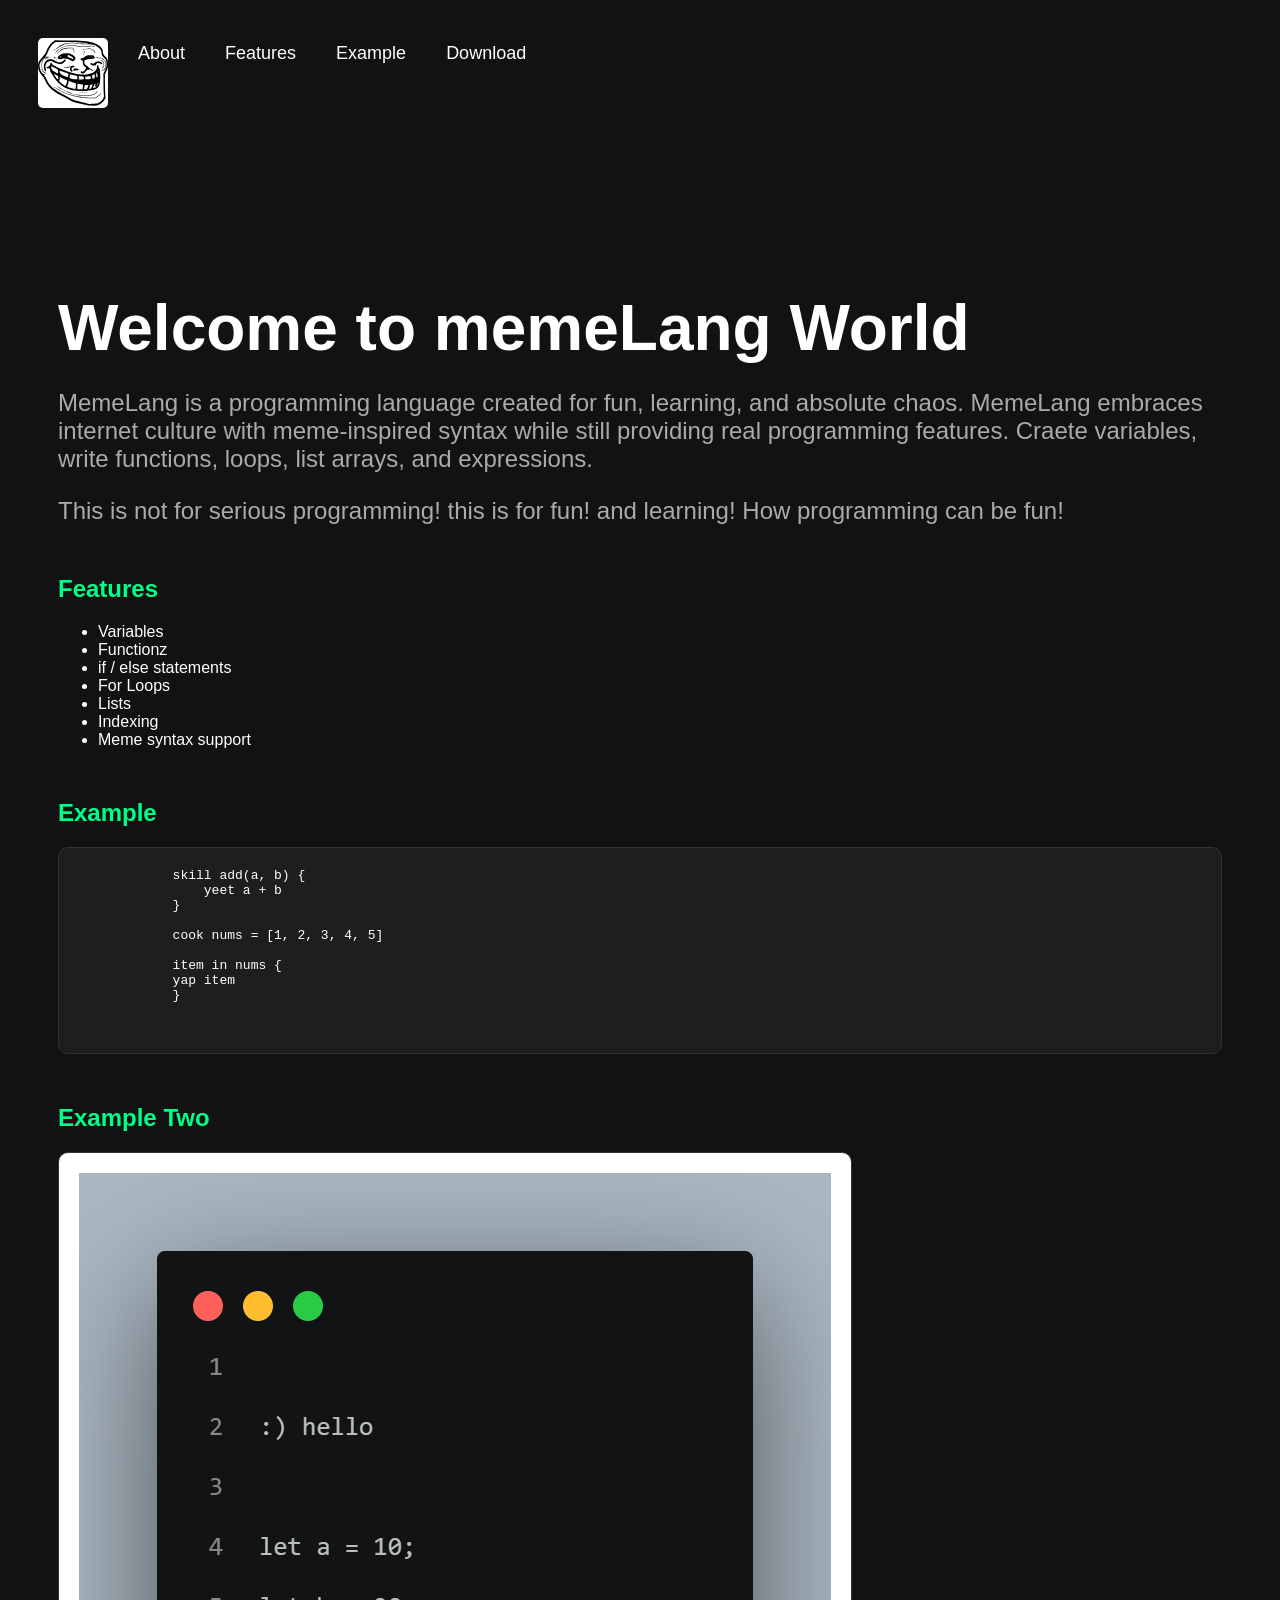
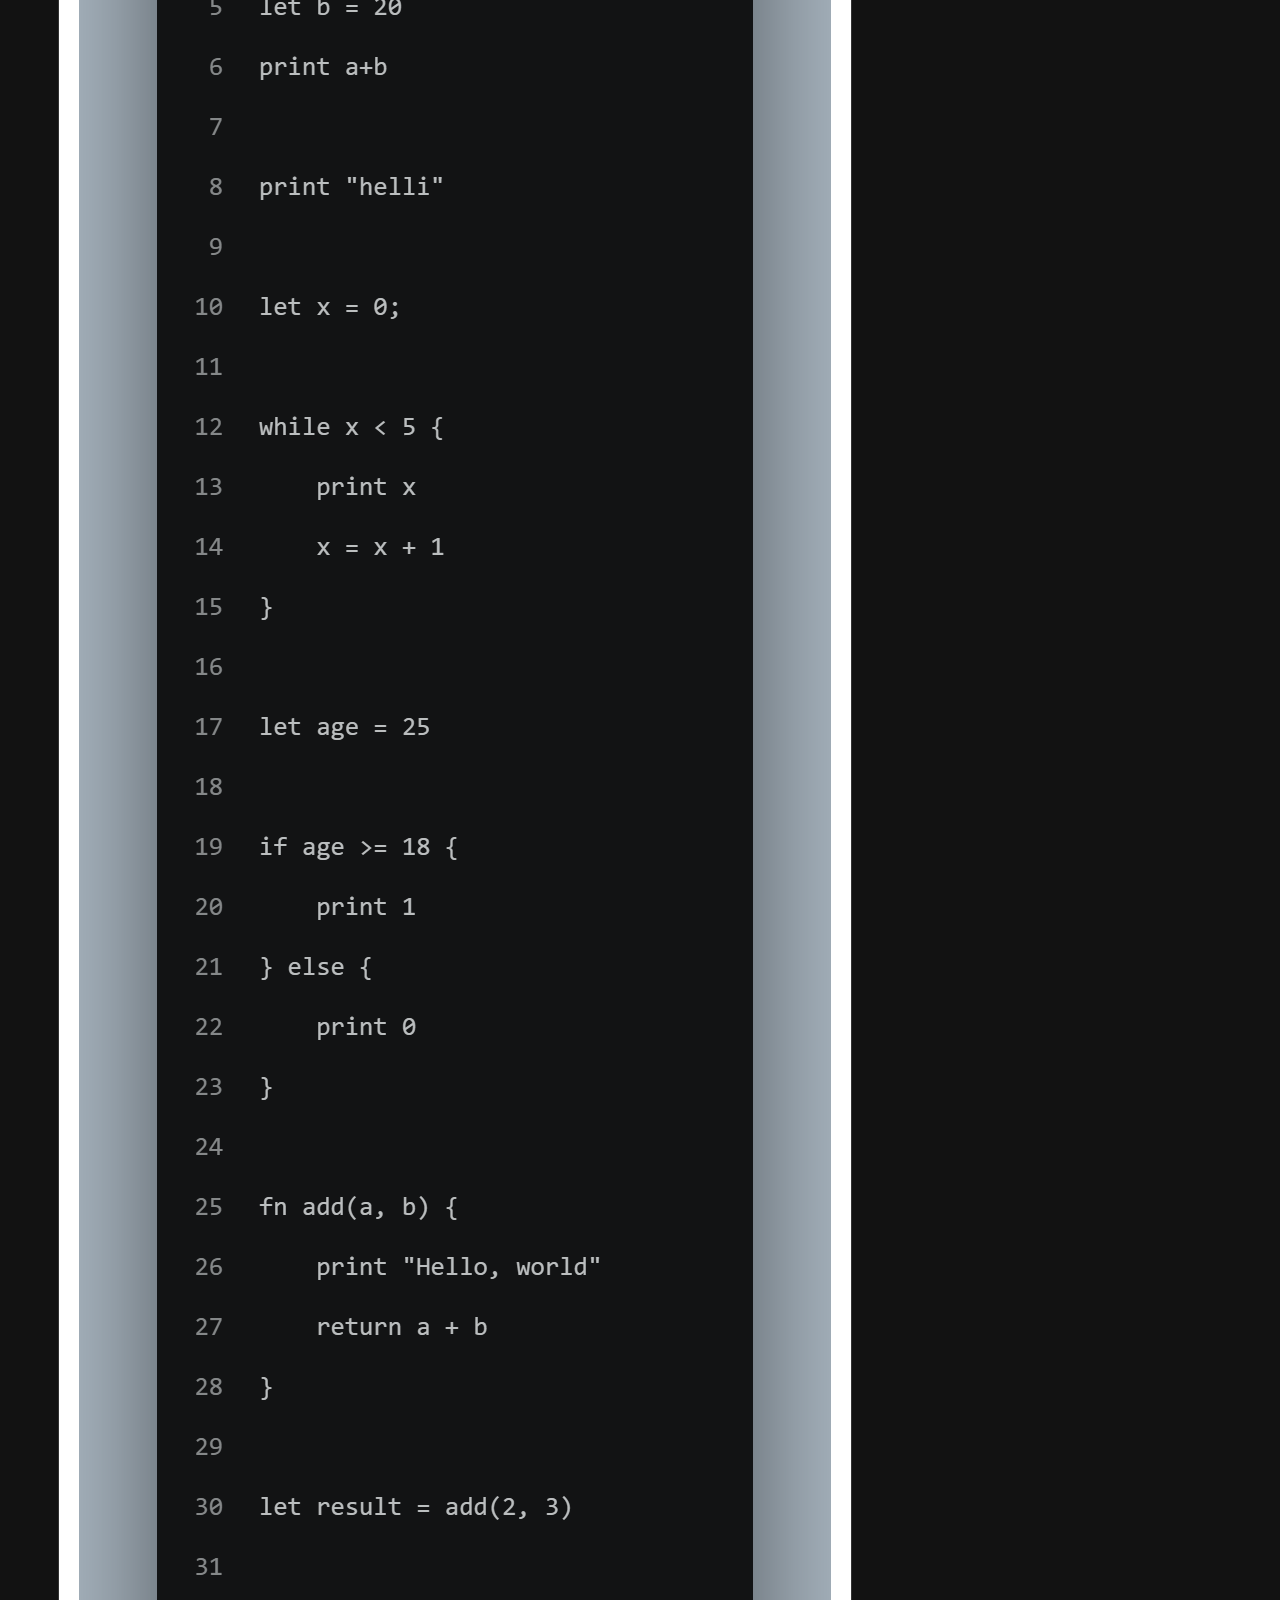
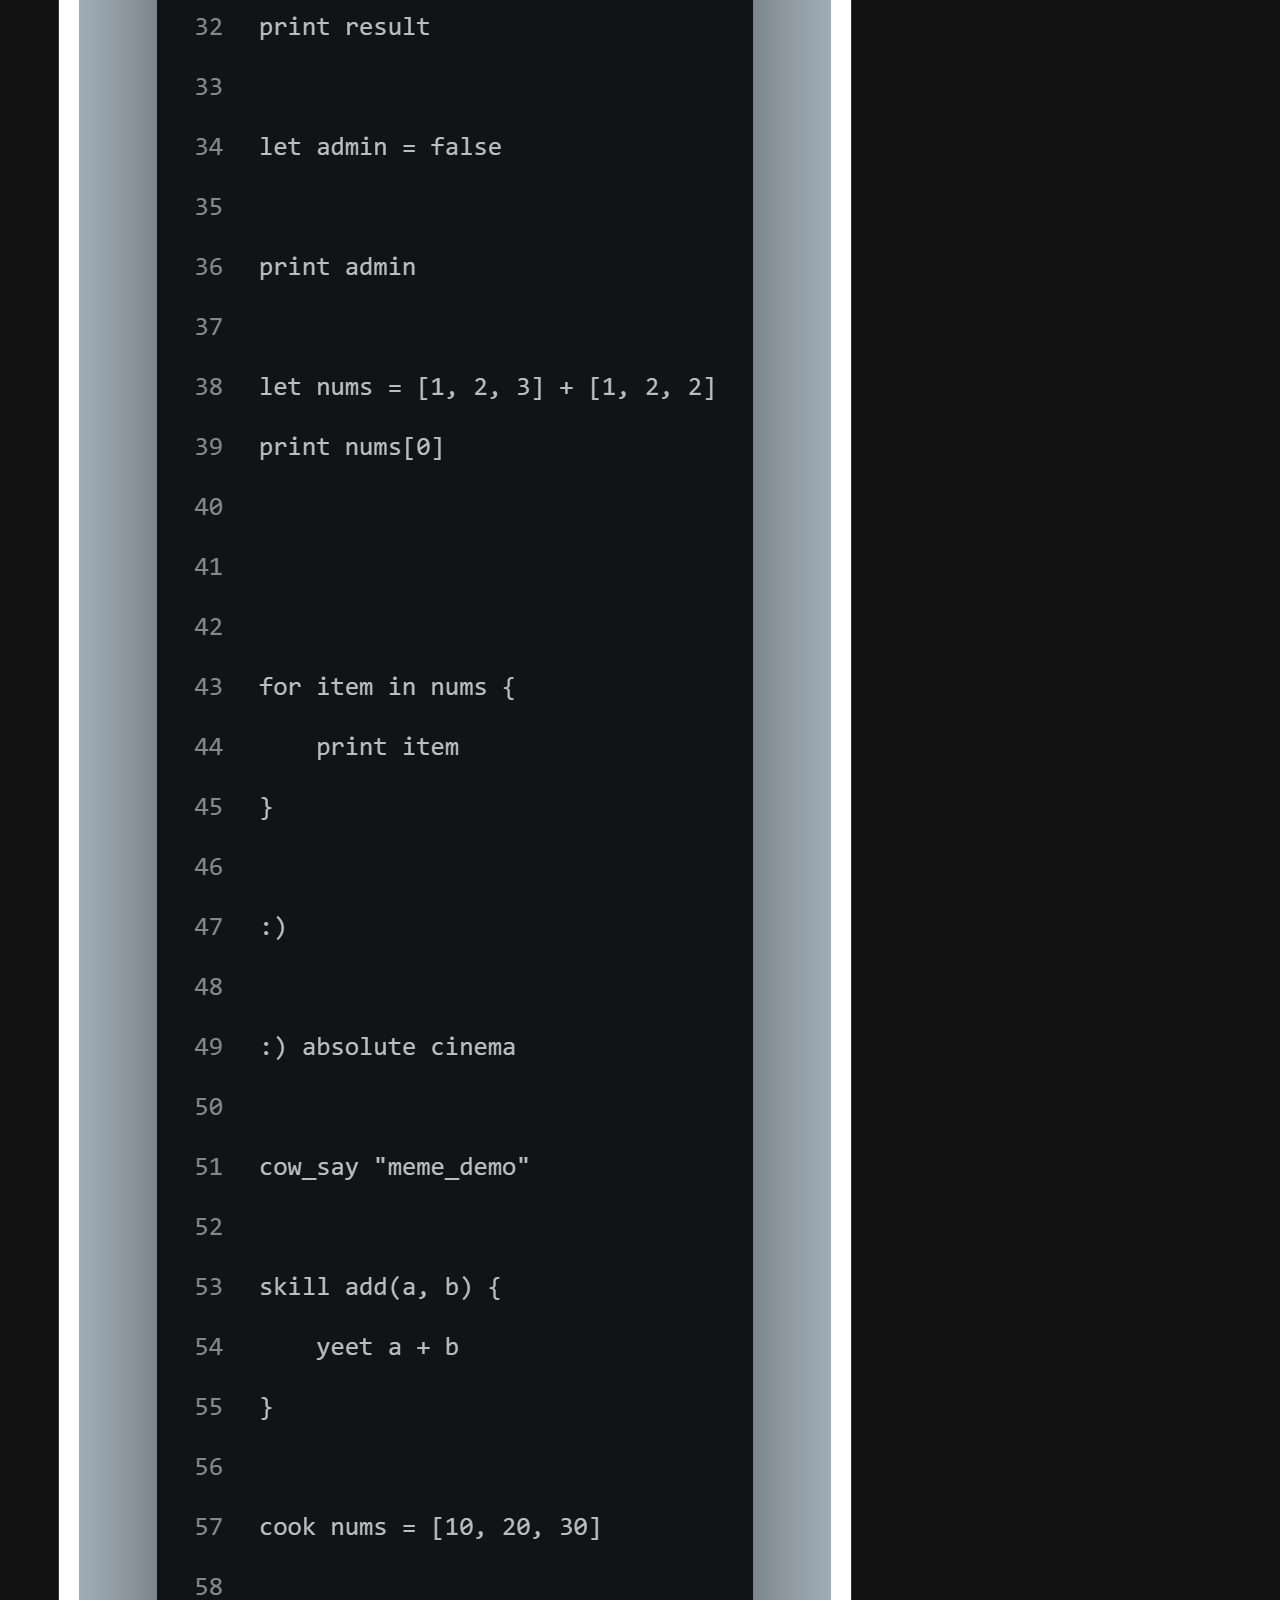
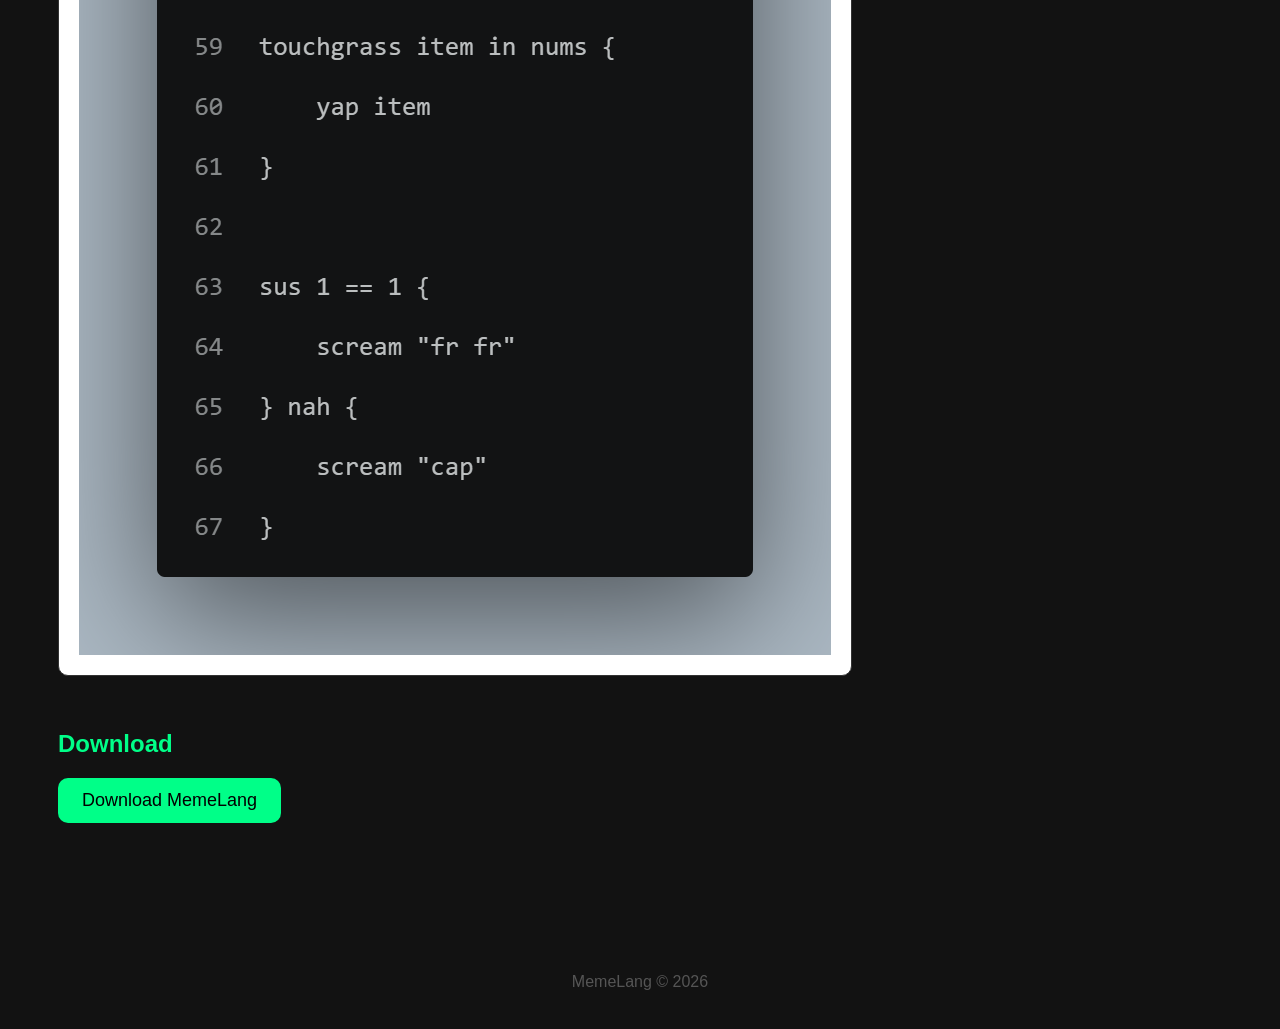
==== website/index.html @ 778daeda "Addeed website for this lang" ====
<!DOCTYPE html>
<html lang="en">
<head>
    <meta charset="UTF-8">
    <meta name="viewport" content="width=device-width, initial-scale=1.0">
    <title>memeLang</title>


    <link rel="stylesheet" href="style.css">
</head>
<body>
    <nav>
        <img src="assets\Trollface.svg" alt="memeLang Logo" class="logo">
        <a href="#about">About</a>
        <a href="#features">Features</a>
        <a href="#example">Example</a>
        <a href="#download">Download</a>
    </nav>


    <section class="hero">
        <h1 id="about"> Welcome to memeLang World</h1>
        <p>MemeLang is a programming language created for fun, learning, and absolute chaos. MemeLang embraces internet culture with meme-inspired syntax while still providing real programming features. Craete variables,  write functions, loops, list arrays, and expressions. </p>
        <p> This is not for serious programming! this is for fun! and learning! How programming can be fun!</p>
        
        <h2 id="features">Features</h2>
        <ul>
            <li>Variables</li>
            <li>Functionz</li>
            <li>if / else statements</li>
            <li>For Loops</li>
            <li>Lists</li>
            <li>Indexing</li>
            <li>Meme syntax support</li>
        </ul>
        
        <h2 id="example">Example</h2>
        <pre>
            skill add(a, b) {
                yeet a + b
            }

            cook nums = [1, 2, 3, 4, 5]

            item in nums {
            yap item
            }

        </pre>

        <h2>Example Two</h2>
        <img src="assets\code.png" alt="Example Code" id="example_two">


        <h2 id="download">Download</h2>
        <button>Download MemeLang</button>
    </section>
    


    <footer>MemeLang © 2026</footer>

</body>
</html>
---- website/style.css ----
body{
    background: #121212;
    color: white;
    font-family: Arial, Helvetica, sans-serif;
    padding: 30px;
}

nav{
    display: flex;
    gap: 20px;
    margin-bottom: 30px;
}
nav a{
    color: white;
    text-decoration: none;
    font-size: 18px;
    padding: 5px 10px;
    border-radius: 5px;
    transition: background-color 0.3s ease;
    
}

nav a:hover {
    color: #00ff88;
}

pre {
    background: #1e1e1e;
    padding: 20px;
    border-radius: 10px;
    overflow-x: auto;
    border: 1px solid #333;
}


.logo {
    background: white;
    border-radius: 5px;
    width: 70px;
    height: 70px;
}


h1 {
    font-size: 4rem;
    margin-bottom: 20px;
}

h2 {
    color: #00ff88;
    margin-top: 50px;
}


button {
    background: #00ff88;
    border: none;
    padding: 12px 24px;
    border-radius: 10px;
    font-size: 18px;
    cursor: pointer;
}

button:hover {
    background: #00cc70;
}



.hero {
    padding: 100px 20px;
}

.hero p {
    font-size: 1.5rem;
    color: #aaa;
}

footer {
    margin-top: 50px;
    text-align: center;
    color: #555;
}


#example_two {
    background: #ffffff;
    padding: 20px;
    border-radius: 10px;
    overflow-x: auto;
    border: 1px solid #333;
    border-radius: 10px;
}
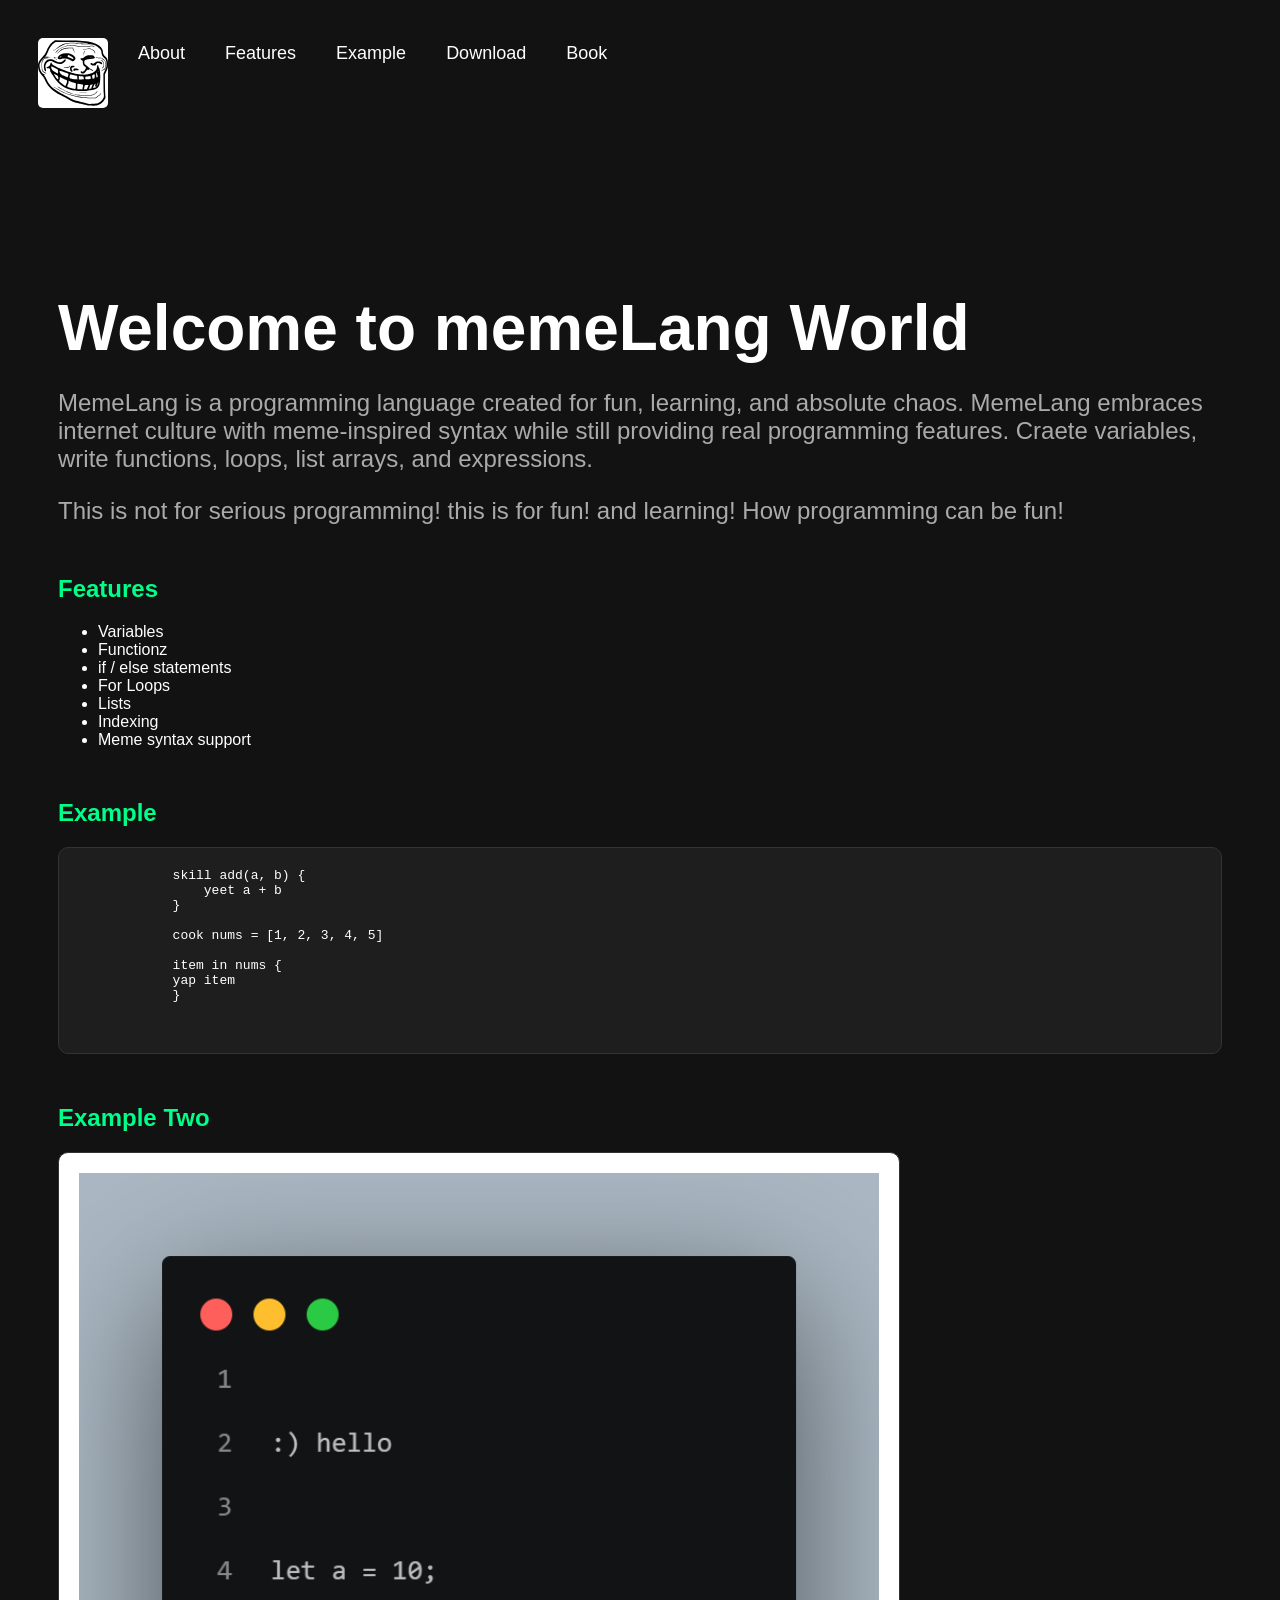
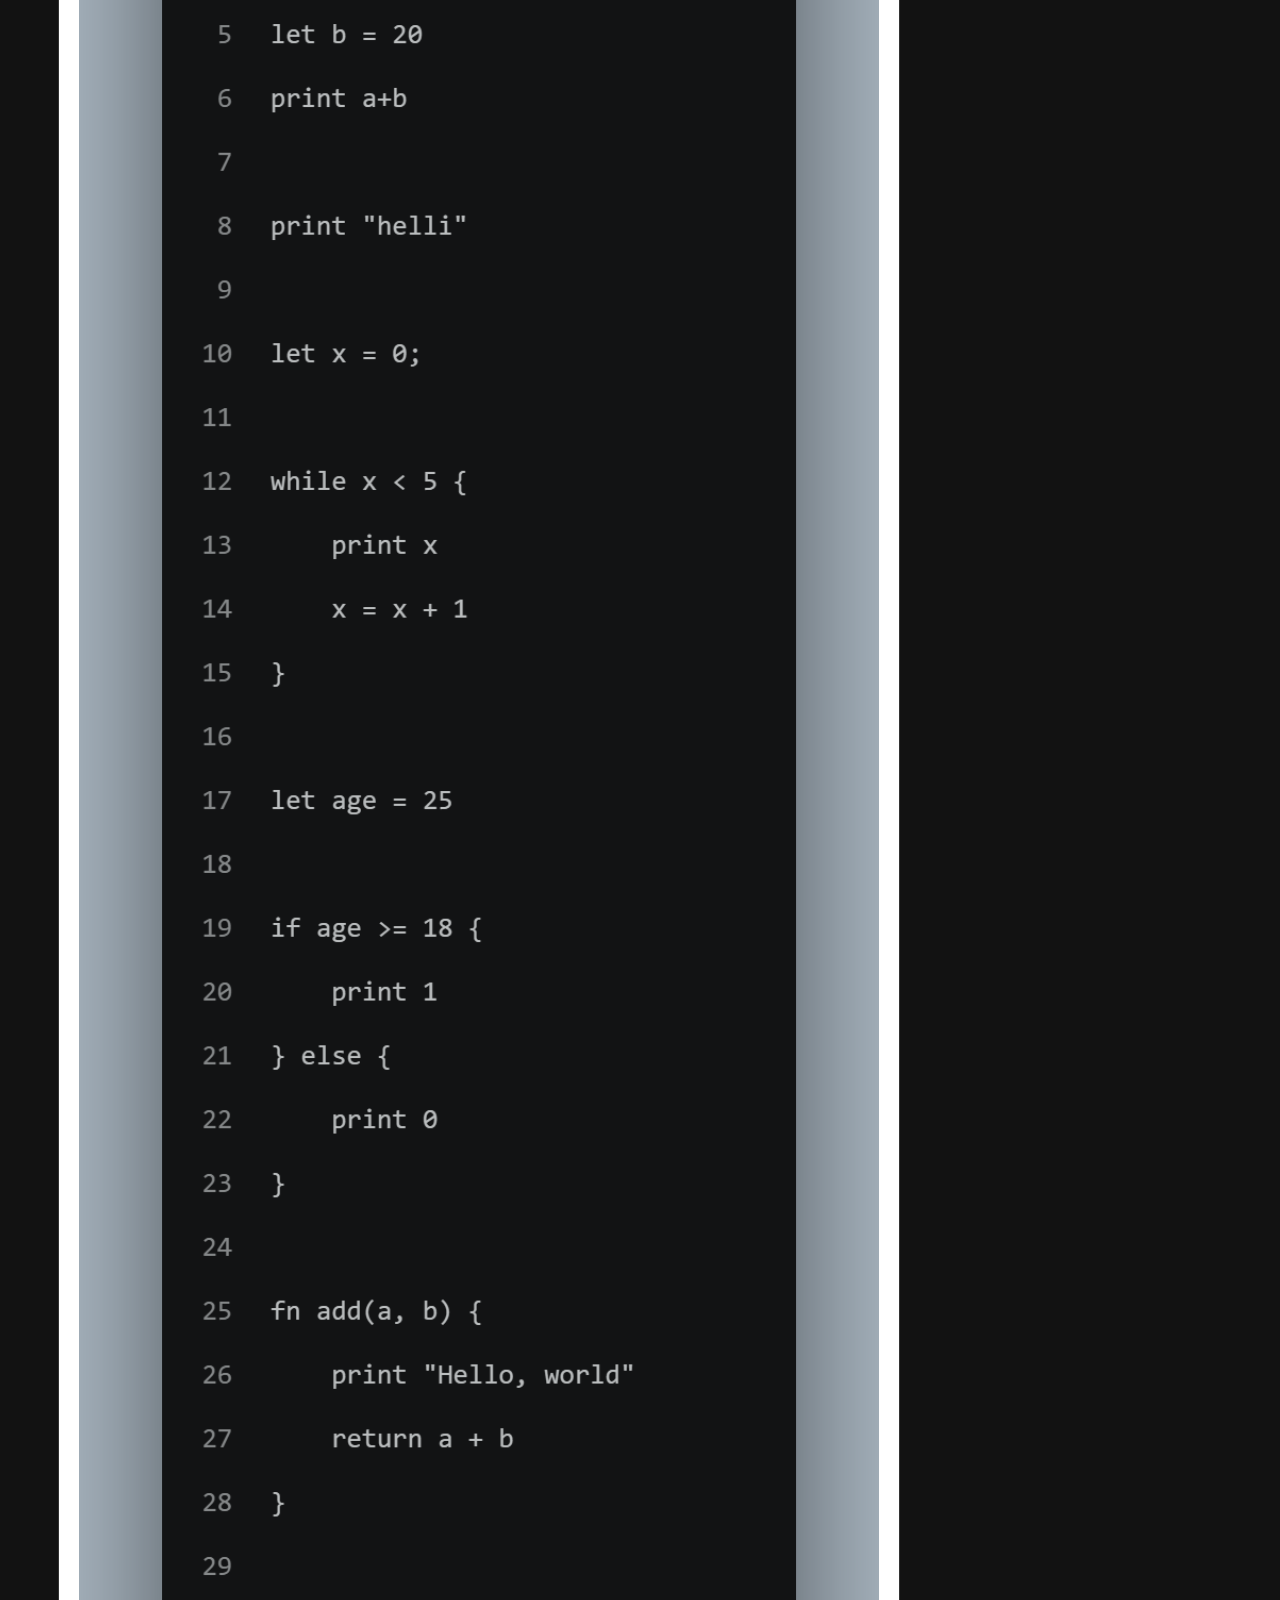
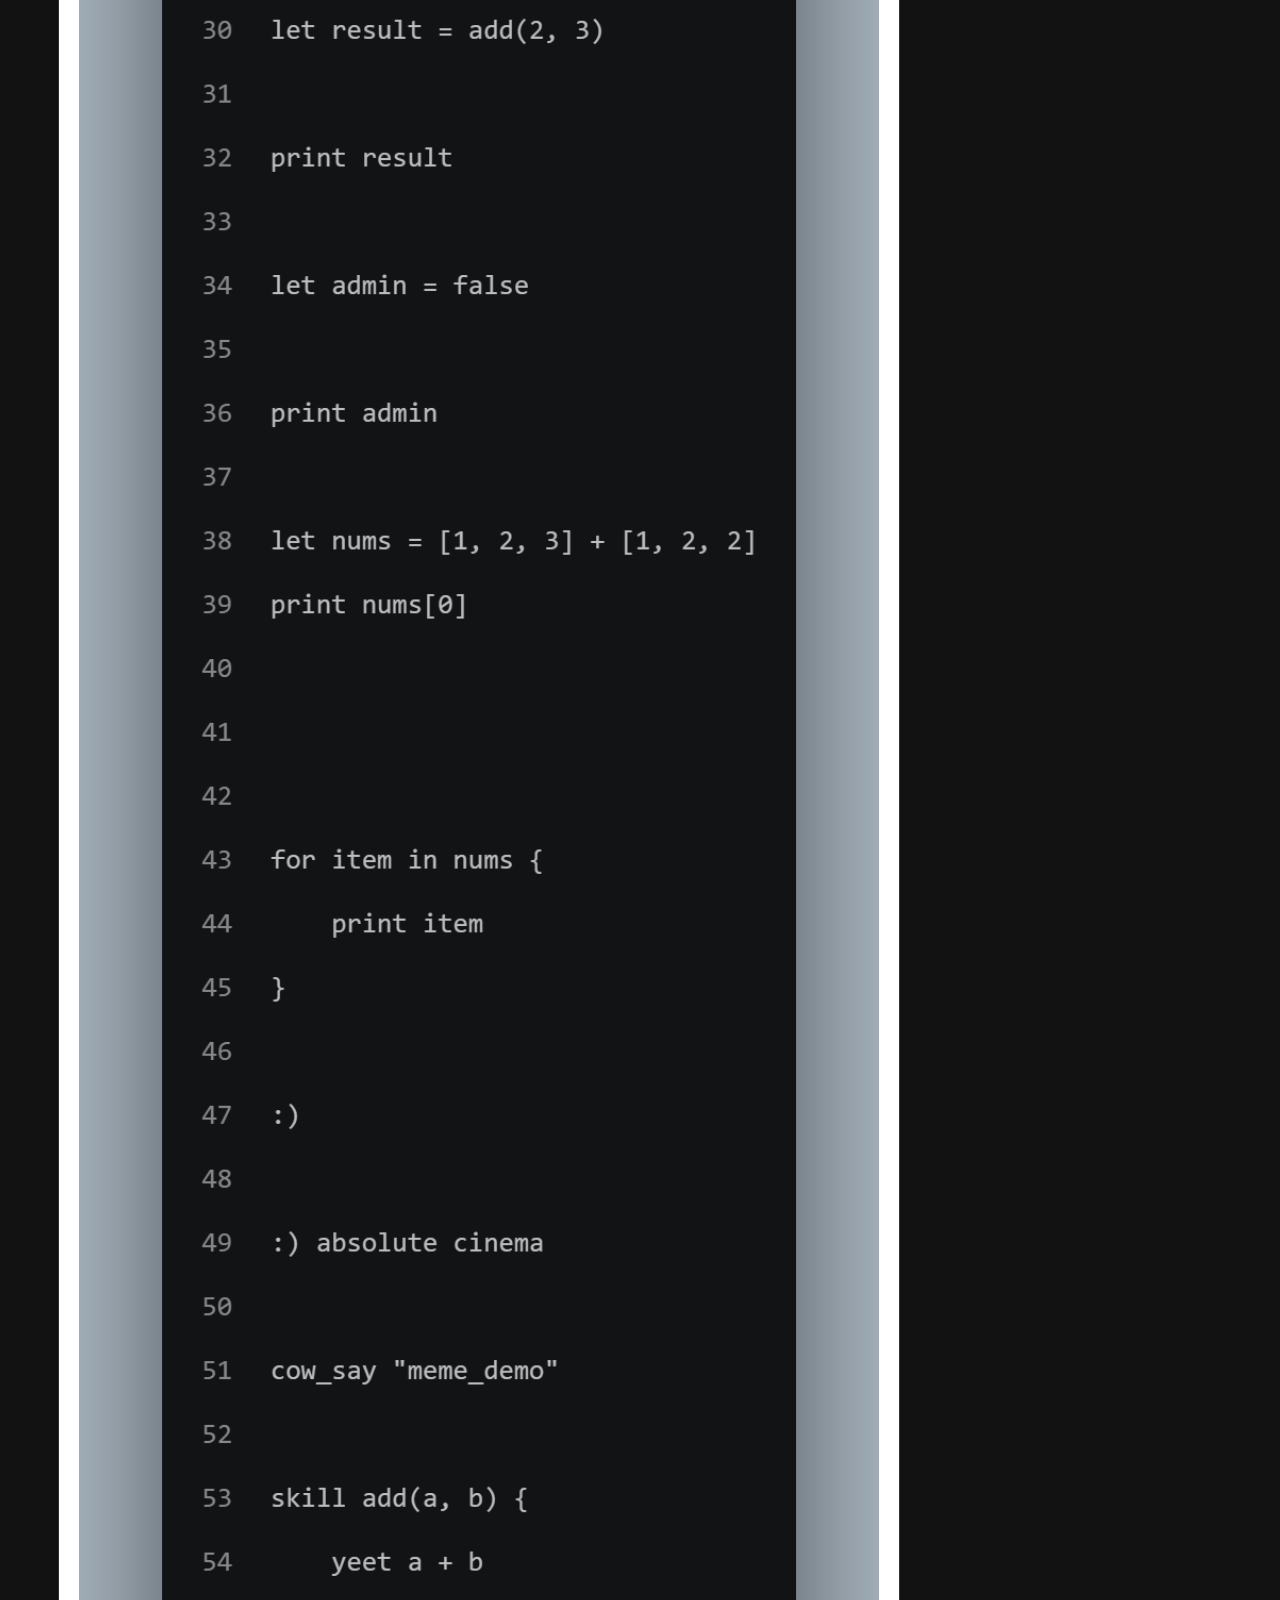
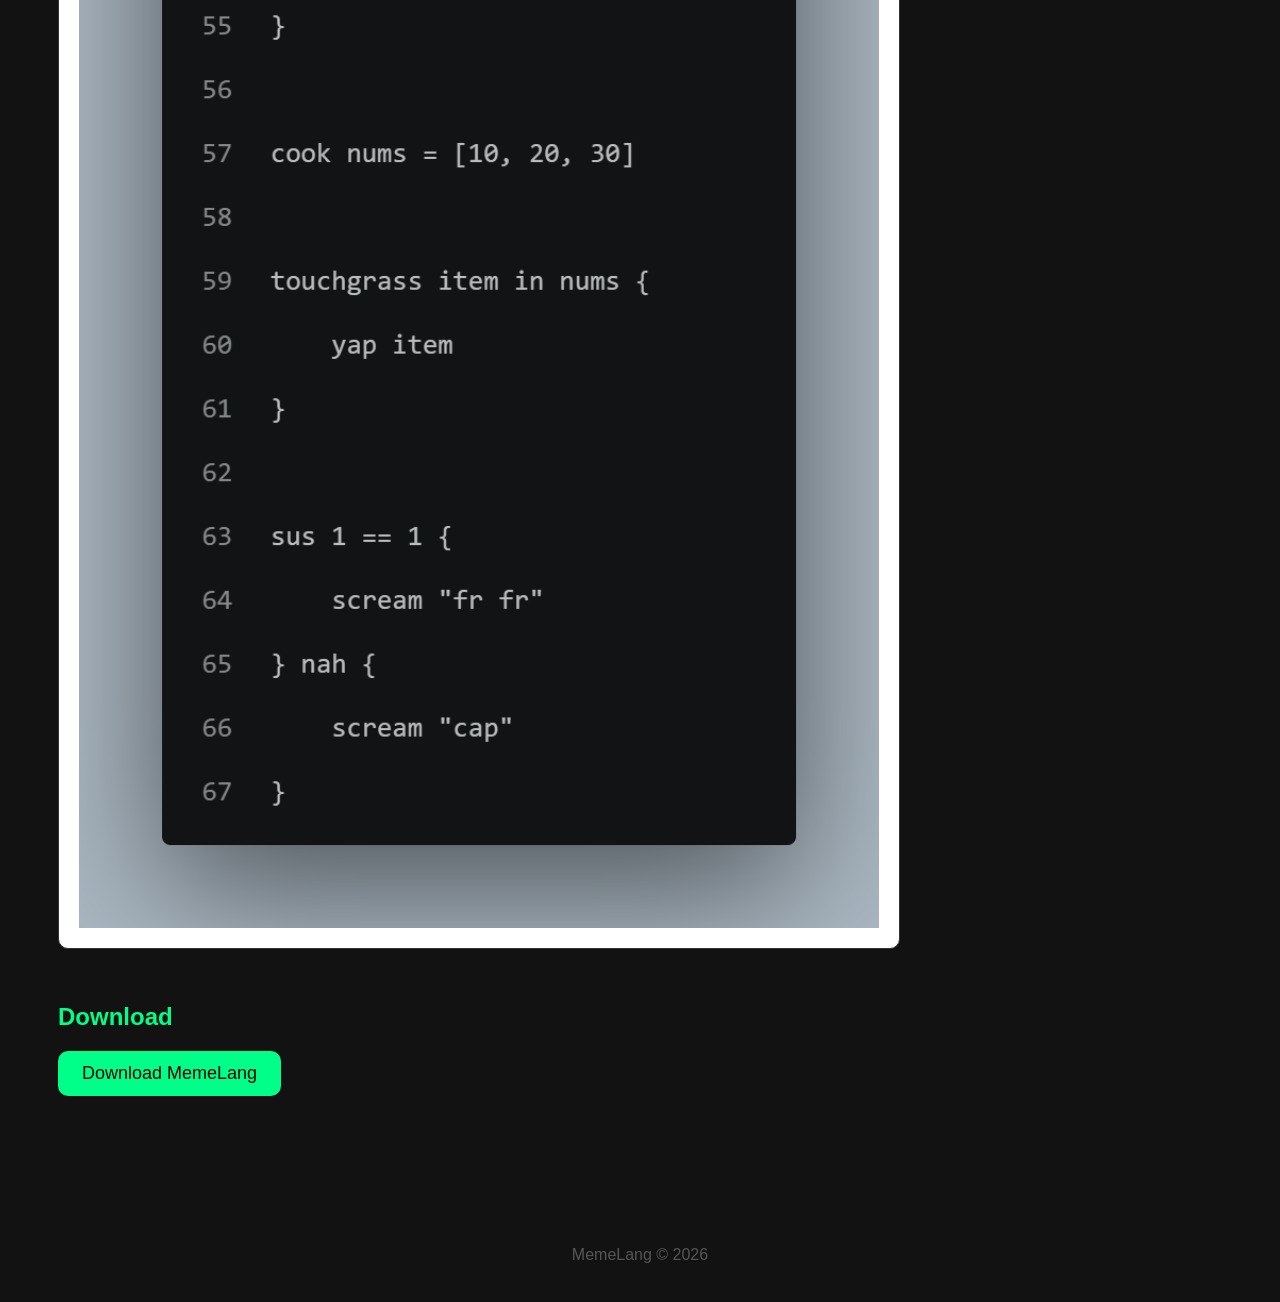
==== commit 1ea36ebb: "updated websites" ====
--- a/website/index.html
+++ b/website/index.html
@@ -15,6 +15,7 @@
         <a href="#features">Features</a>
         <a href="#example">Example</a>
         <a href="#download">Download</a>
+        <a href="book.html">Book</a>
     </nav>
 
 
--- a/website/style.css
+++ b/website/style.css
@@ -84,6 +84,8 @@
 
 
 #example_two {
+    width: 100%;
+    max-width: 800px;
     background: #ffffff;
     padding: 20px;
     border-radius: 10px;
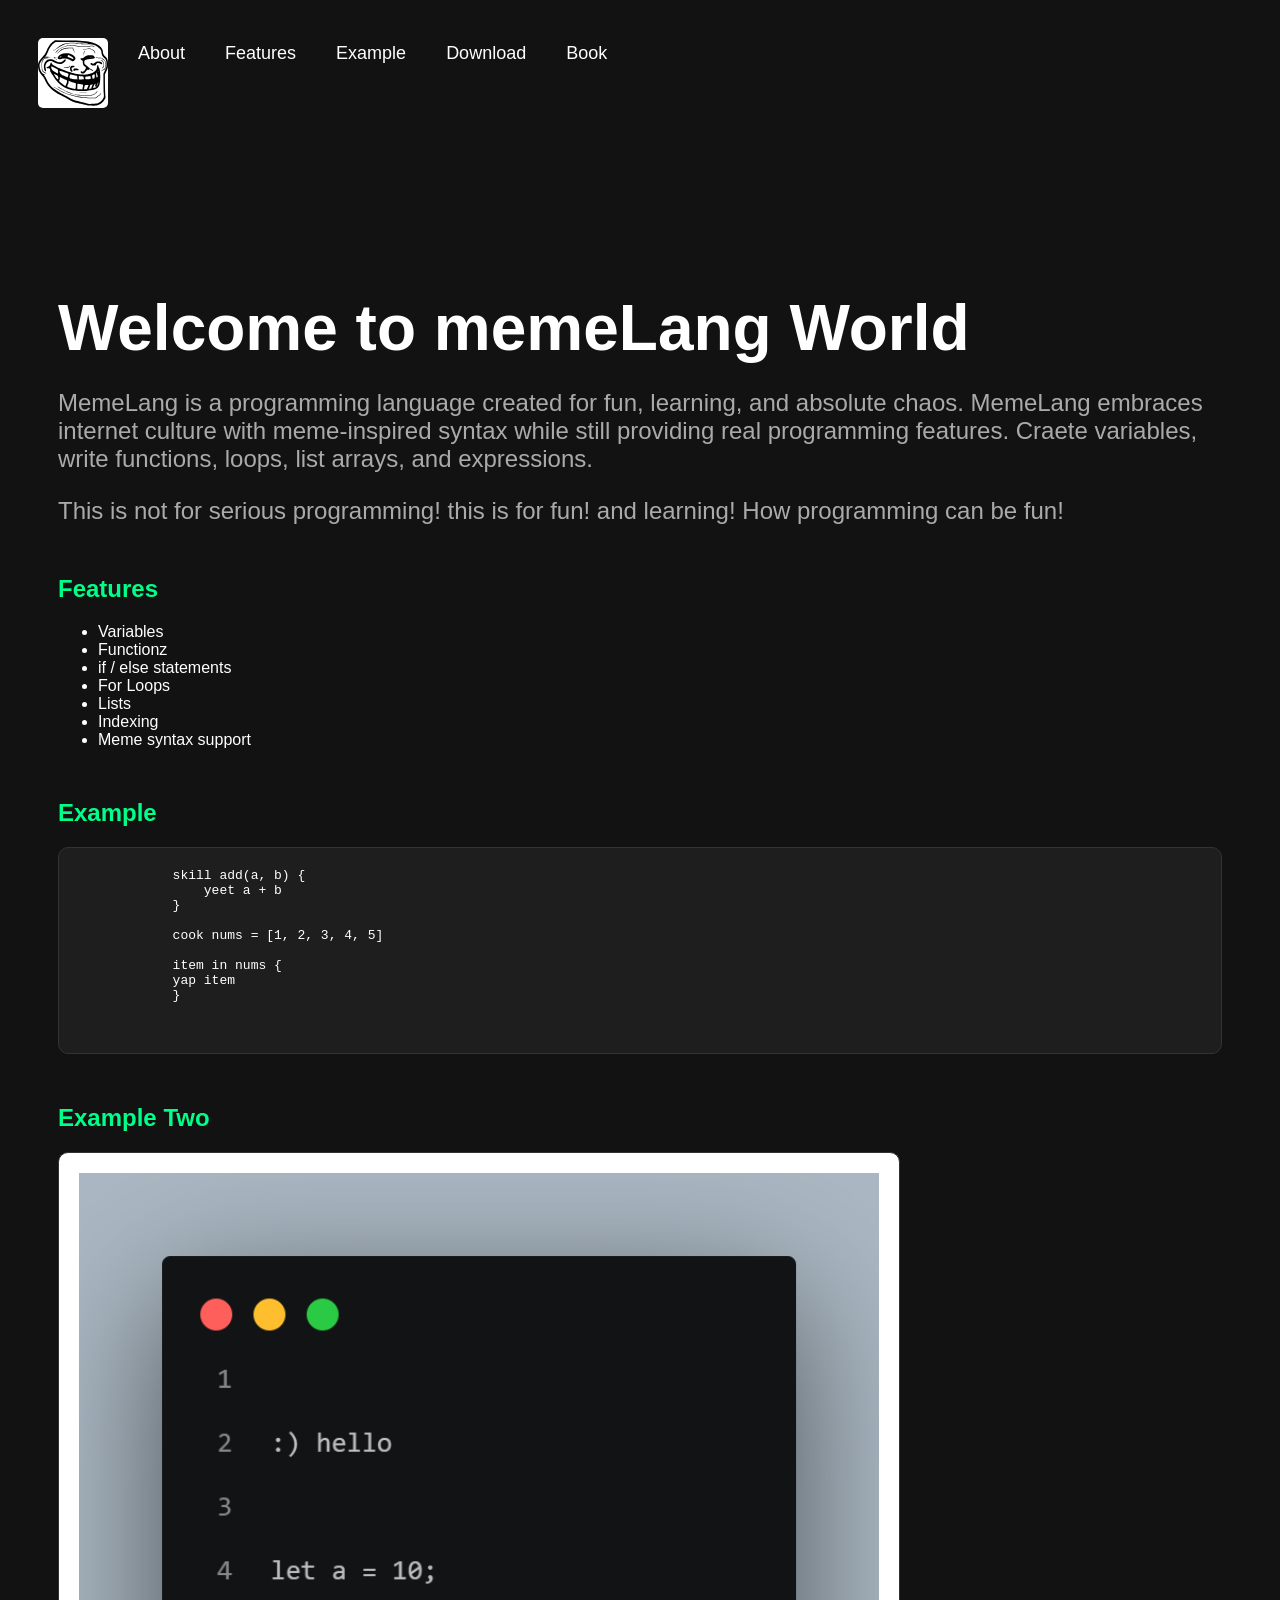
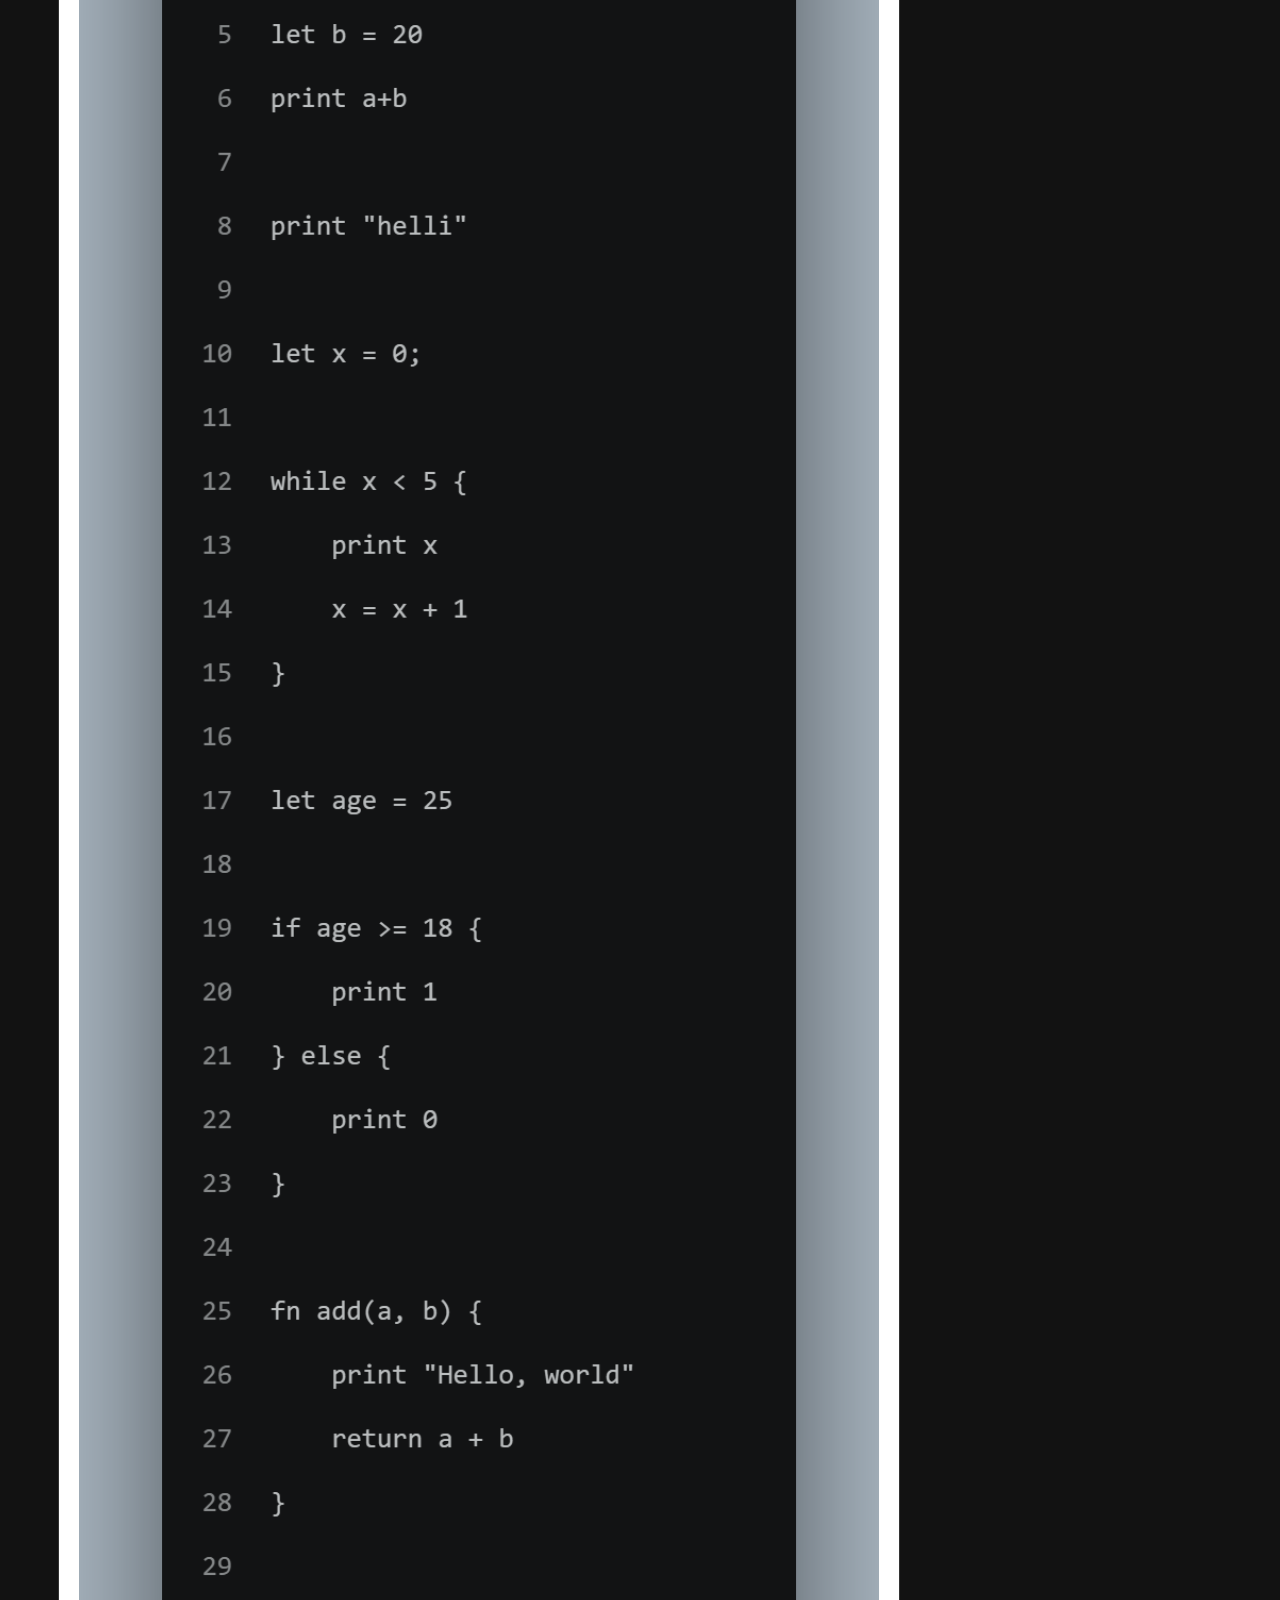
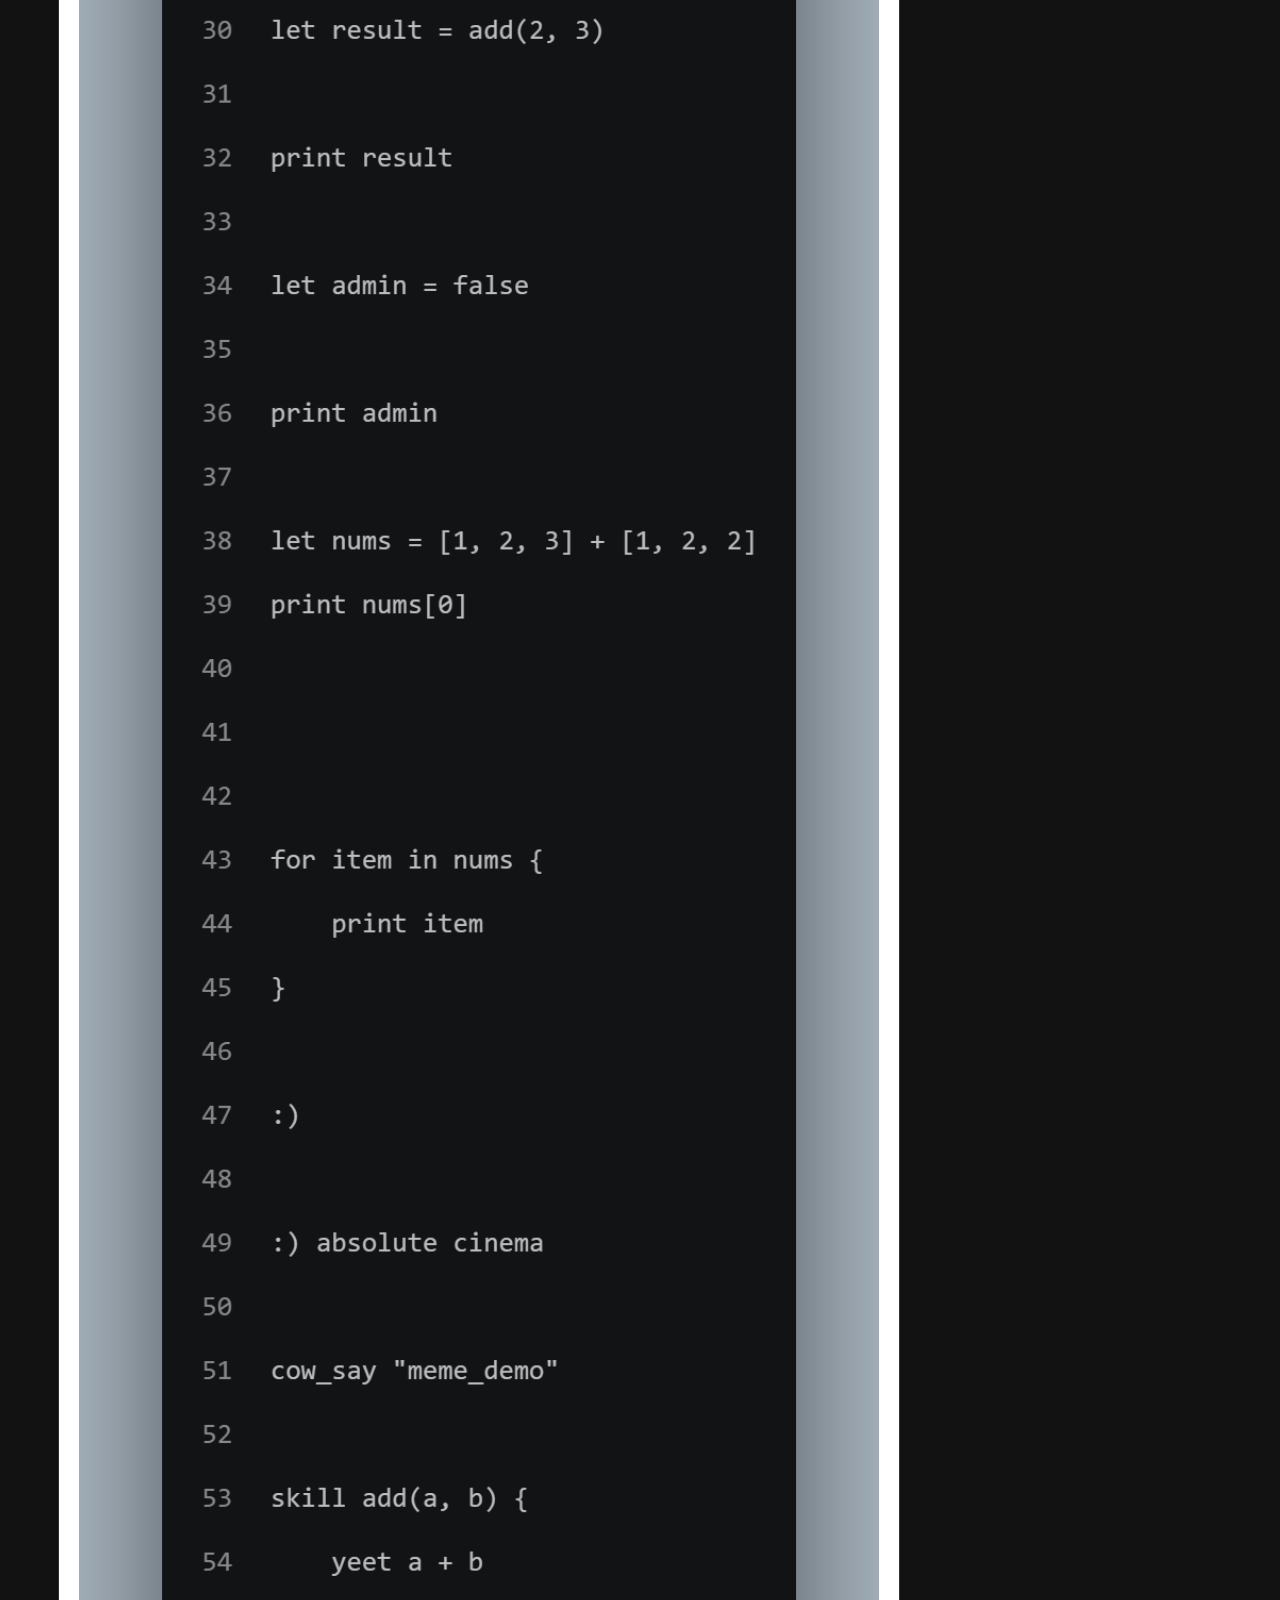
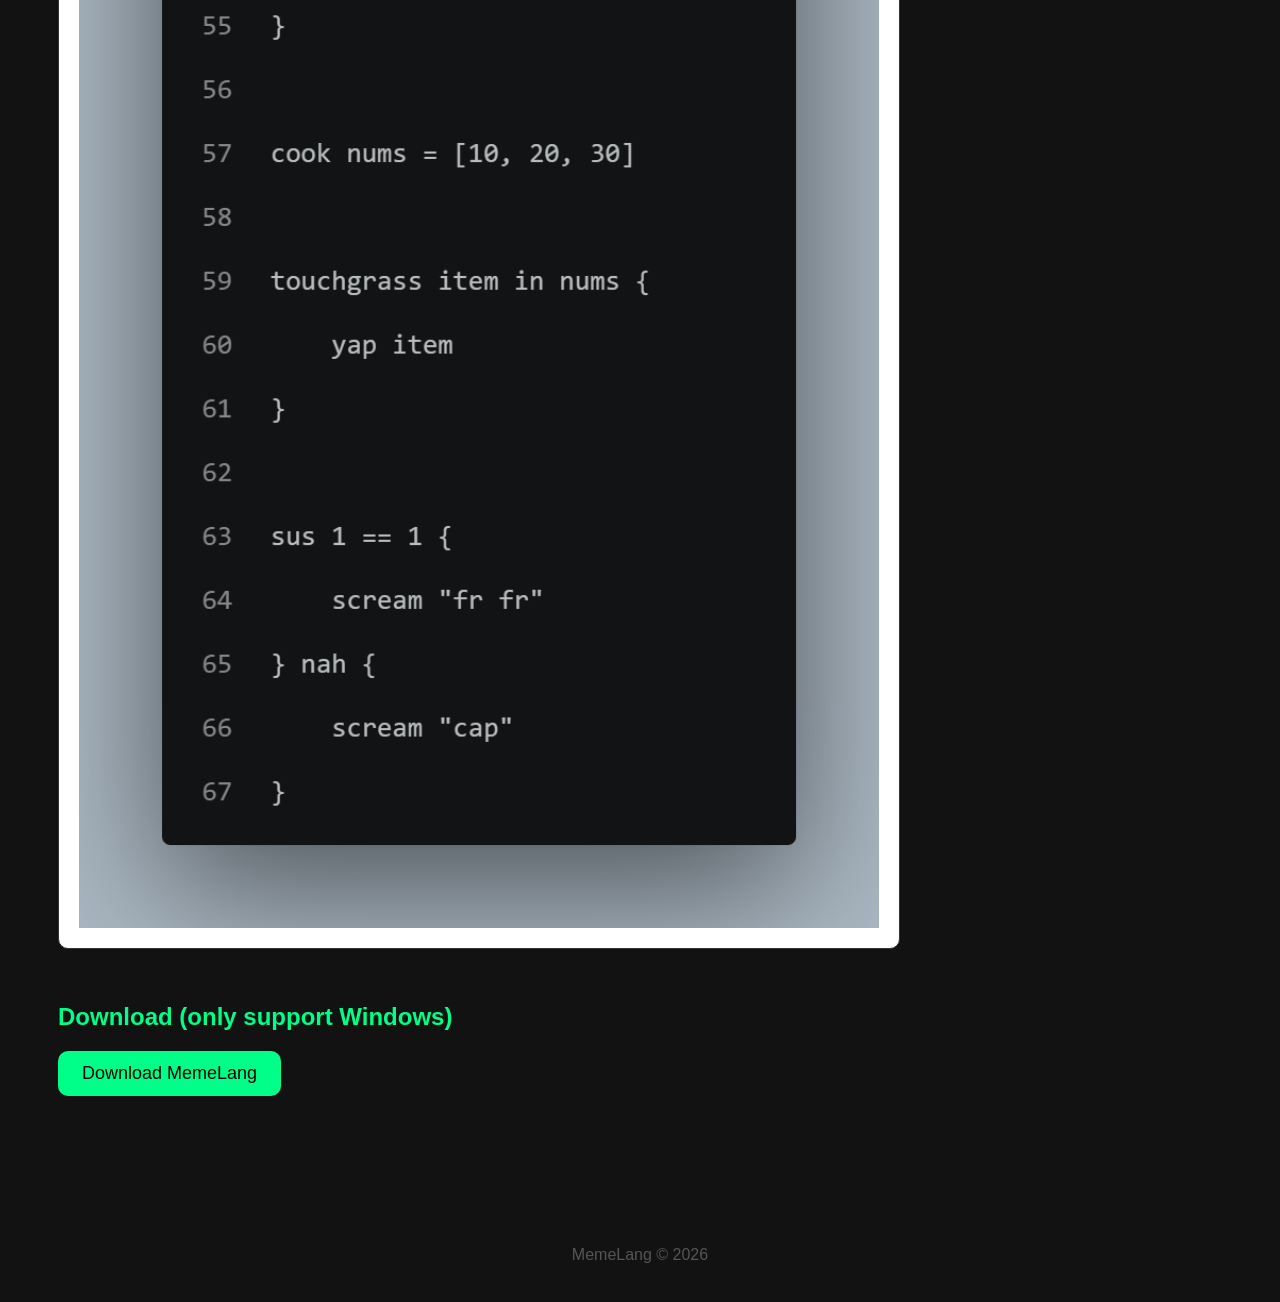
==== commit 77fa0b67: "Update download section to specify Windows support" ====
--- a/website/index.html
+++ b/website/index.html
@@ -53,8 +53,10 @@
         <img src="assets\code.png" alt="Example Code" id="example_two">
 
 
-        <h2 id="download">Download</h2>
-        <button>Download MemeLang</button>
+        <h2 id="download">Download (only support Windows)</h2>
+        <a class="downlaod-btn" href="downloads/memeLang.exe" download>
+            <button>Download MemeLang</button>
+        </a>
     </section>
     
 
@@ -62,4 +64,4 @@
     <footer>MemeLang © 2026</footer>
 
 </body>
-</html>+</html>
--- a/website/style.css
+++ b/website/style.css
@@ -92,4 +92,9 @@
     overflow-x: auto;
     border: 1px solid #333;
     border-radius: 10px;
+}
+
+
+footer {
+    text-align: center;
 }
